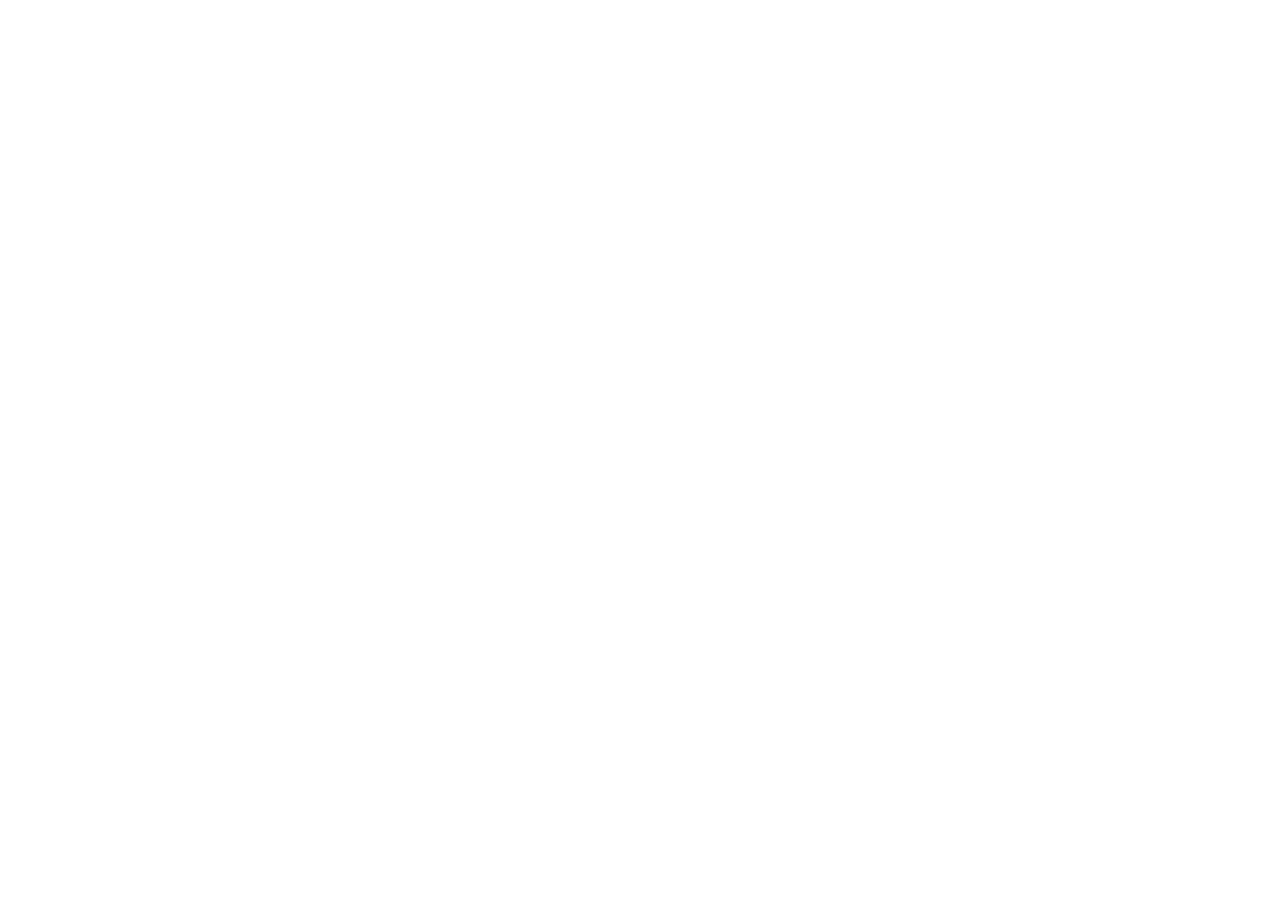
==== index.html @ 83b834b9 "criei a página principal" ====
<!DOCTYPE html>
<html lang="pt-br">
<head>
    <meta charset="UTF-8">
    <meta http-equiv="X-UA-Compatible" content="IE=edge">
    <meta name="viewport" content="width=device-width, initial-scale=1.0">
    <link rel="shortcut icon" href="imagens/favicon.ico" type="image/x-icon">
    <title>Projeto redes sociais</title>
</head>
<body>
    
</body>
</html>
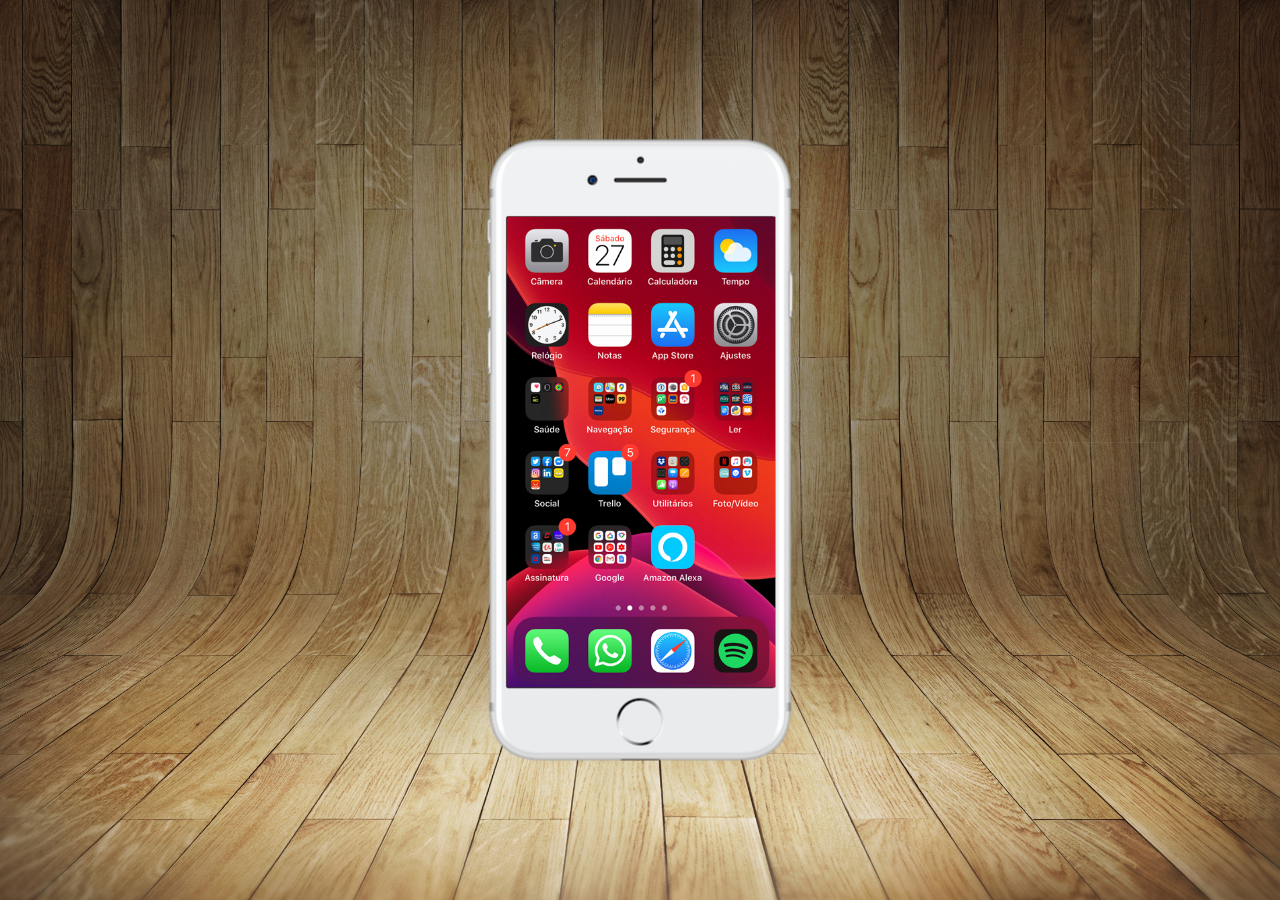
==== commit 19a2400e: "criei a tela home" ====
--- a/index.html
+++ b/index.html
@@ -5,9 +5,19 @@
     <meta http-equiv="X-UA-Compatible" content="IE=edge">
     <meta name="viewport" content="width=device-width, initial-scale=1.0">
     <link rel="shortcut icon" href="imagens/favicon.ico" type="image/x-icon">
+    <link rel="stylesheet" href="estilos/style.css">
     <title>Projeto redes sociais</title>
 </head>
 <body>
-    
+    <main>
+        <section id="telefone">
+            <iframe src="home.html" name="tela" id="tela" frameborder="0">
+
+            </iframe>
+        </section>
+        <section id="redes-sociais">
+
+        </section>
+    </main>
 </body>
 </html>--- a/estilos/style.css
+++ b/estilos/style.css
@@ -0,0 +1,42 @@
+@charset "UTF-8";
+
+* {
+    margin: 0px;
+    padding: 0px;
+    font-family: Arial, Helvetica, sans-serif;
+}
+
+html, boby {
+    height: 100vh;
+    width: 100vw;
+    background-color: black;
+}
+body {
+    background: url("../imagens/fundo-madeira.jpg") no-repeat top center;
+    background-size: cover;
+    background-attachment: fixed;
+}
+
+main {
+    position: relative;
+    height: 100vh;
+}
+
+section#telefone {
+    position: absolute;
+    left: 50%;
+    top: 50%;
+    transform: translate(-50%, -50%);
+
+    height: 627px;
+    width: 311px;
+    background:url(../imagens/frame-iphone.png) no-repeat;
+    
+}
+iframe#tela {
+    position: relative;
+    top: 80px;
+    left: 22px;
+    width: 269px;
+    height: 471px;
+}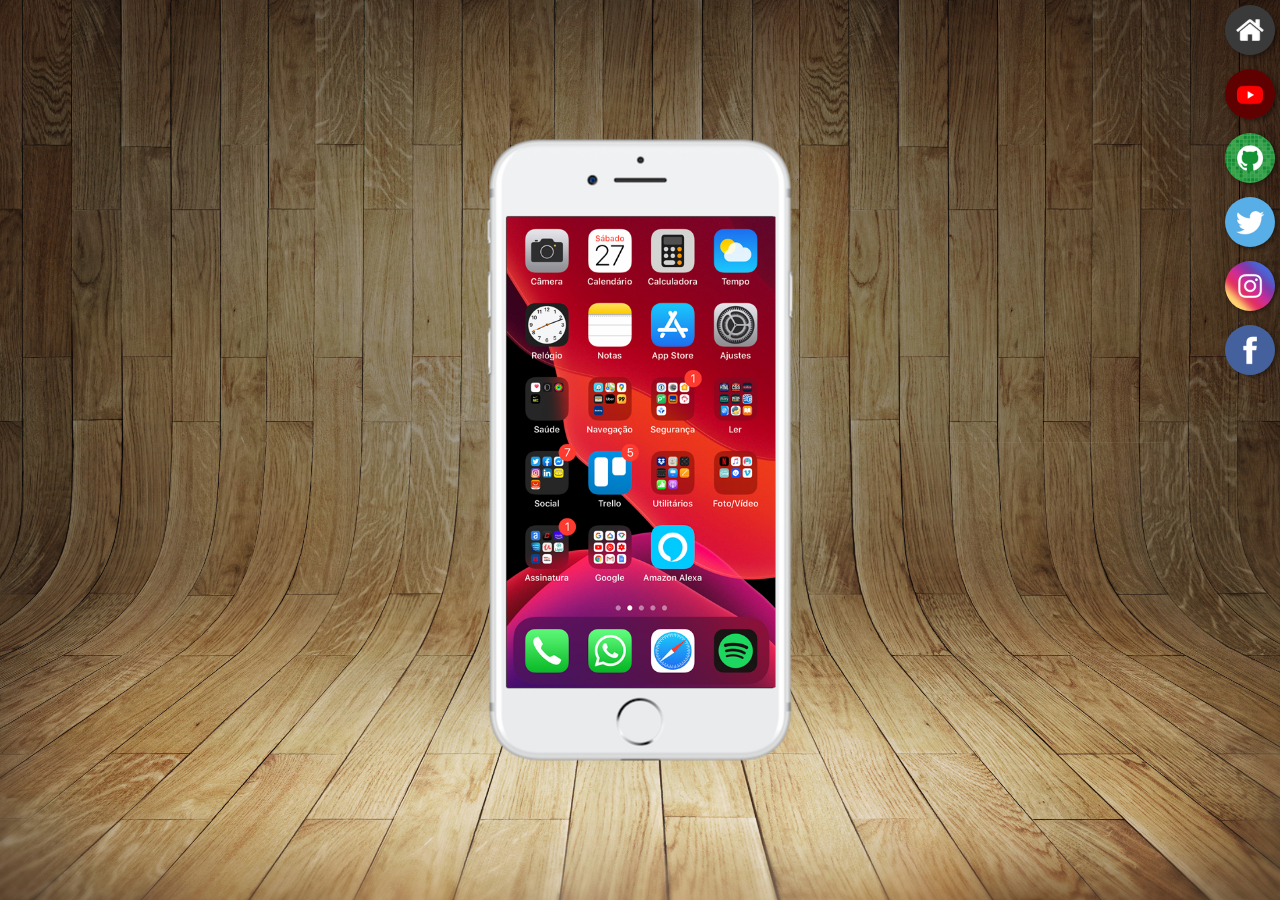
==== commit 7e51efdd: "botões na lateral" ====
--- a/index.html
+++ b/index.html
@@ -12,11 +12,16 @@
     <main>
         <section id="telefone">
             <iframe src="home.html" name="tela" id="tela" frameborder="0">
-
+                Seu navegador não é compatível com isso.
             </iframe>
         </section>
         <section id="redes-sociais">
-
+            <a href="#" target="tela"><img src="imagens/logo-home.jpg" alt="Home"></a><br>
+            <a href="#" target="tela"><img src="imagens/logo-youtube.jpg" alt="YouTube"></a><br>
+            <a href="#" target="home"><img src="imagens/logo-github.jpg" alt="GitHub"></a><br>
+            <a href="#" target="home"><img src="imagens/logo-twitter.jpg" alt="Twitter"></a><br>
+            <a href="#" target="home"><img src="imagens/logo-instagram.jpg" alt="Instagram"></a><br>
+            <a href="#" target="home"><img src="imagens/logo-facebook.jpg" alt="Home"></a>
         </section>
     </main>
 </body>
--- a/estilos/style.css
+++ b/estilos/style.css
@@ -39,4 +39,20 @@
     left: 22px;
     width: 269px;
     height: 471px;
+}
+section#redes-sociais {
+    text-align: right;
+}
+section#redes-sociais img {
+    width: 50px;
+    margin: 5px;
+    border-radius: 50%;
+    box-shadow: 2px 2px 5px rgba(0, 0, 0, 0.411);
+    box-sizing: border-box;
+}
+section#redes-sociais img:hover {
+    border: 2px solid rgba(255, 255, 255, 0.63);
+    transform: translate(-3px, -3px);
+    box-shadow: 5px 5px 10px rgba(0, 0, 0, 0.61);
+    transition: transform .3s, border 0.8s;
 }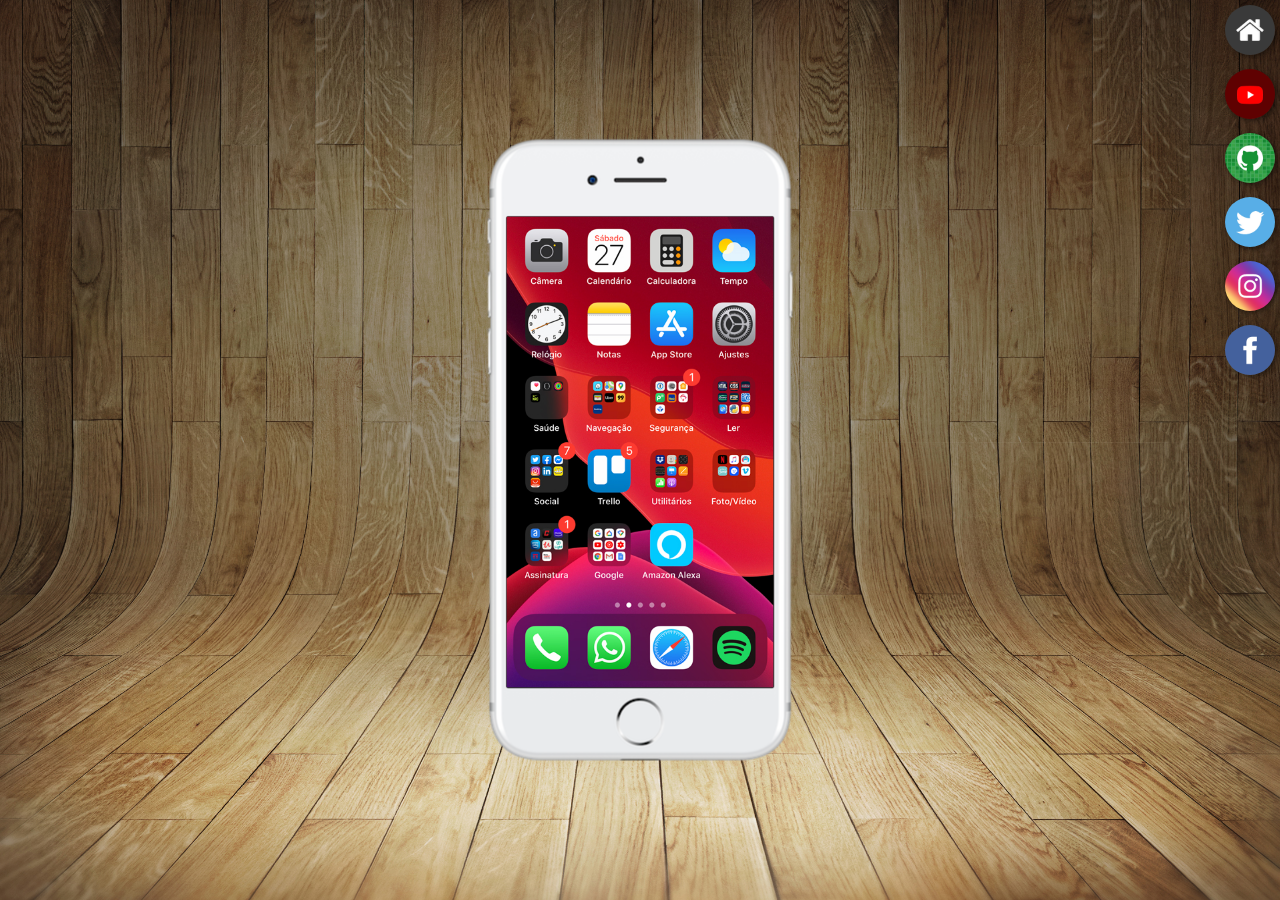
==== commit d46867c0: "atualização projeto estilo" ====
--- a/index.html
+++ b/index.html
@@ -16,12 +16,12 @@
             </iframe>
         </section>
         <section id="redes-sociais">
-            <a href="#" target="tela"><img src="imagens/logo-home.jpg" alt="Home"></a><br>
-            <a href="#" target="tela"><img src="imagens/logo-youtube.jpg" alt="YouTube"></a><br>
-            <a href="#" target="home"><img src="imagens/logo-github.jpg" alt="GitHub"></a><br>
-            <a href="#" target="home"><img src="imagens/logo-twitter.jpg" alt="Twitter"></a><br>
-            <a href="#" target="home"><img src="imagens/logo-instagram.jpg" alt="Instagram"></a><br>
-            <a href="#" target="home"><img src="imagens/logo-facebook.jpg" alt="Home"></a>
+            <a href="home.html" target="tela"><img src="imagens/logo-home.jpg" alt="Home"></a><br>
+            <a href="youtube.html" target="tela"><img src="imagens/logo-youtube.jpg" alt="YouTube"></a><br>
+            <a href="github.html" target="tela"><img src="imagens/logo-github.jpg" alt="GitHub"></a><br>
+            <a href="twitter.html" target="tela"><img src="imagens/logo-twitter.jpg" alt="Twitter"></a><br>
+            <a href="instagram.html" target="tela"><img src="imagens/logo-instagram.jpg" alt="Instagram"></a><br>
+            <a href="facebook.html" target="tela"><img src="imagens/logo-facebook.jpg" alt="Facebook"></a>
         </section>
     </main>
 </body>
--- a/estilos/style.css
+++ b/estilos/style.css
@@ -37,7 +37,7 @@
     position: relative;
     top: 80px;
     left: 22px;
-    width: 269px;
+    width: 267px;
     height: 471px;
 }
 section#redes-sociais {
